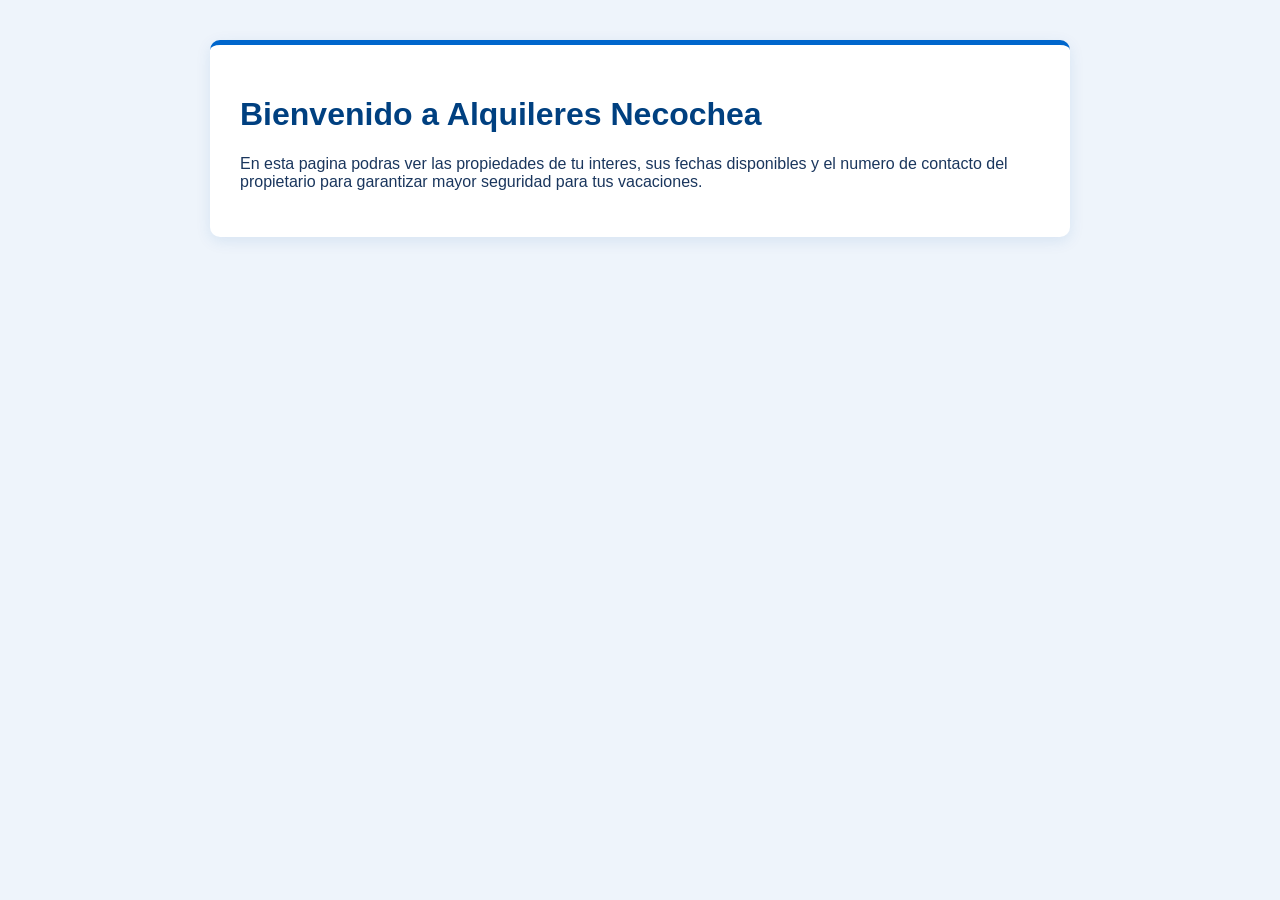
==== static/index.html @ b6dff018 "Primer commit" ====
<!DOCTYPE html>
<html>
<head>
  <title>Alquileres Necochea</title>
  <link rel="stylesheet" href="css/estilos.css">
</head>
<body>
  <div class="container">
    <h1>Bienvenido a Alquileres Necochea</h1>
    <p>En esta pagina podras ver las propiedades de tu interes, sus fechas disponibles y el numero de contacto del propietario para garantizar mayor seguridad para tus vacaciones.</p>
  </div>
</body>
</html>
---- static/css/estilos.css ----
/* style.css */

body {
    font-family: Arial, sans-serif;
    background-color: #eef4fb;
    color: #1a365d;
    margin: 0;
    padding: 40px 20px;
}

.container {
    max-width: 800px;
    margin: 0 auto;
    background-color: #ffffff;
    padding: 30px;
    border-radius: 10px;
    box-shadow: 0 4px 15px rgba(0, 85, 170, 0.1);
    border-top: 5px solid #0066cc;
}

h1, h2 {
    color: #004080;
}

a {
    color: #0066cc;
    text-decoration: none;
    font-weight: bold;
}

a:hover {
    text-decoration: underline;
    color: #003366;
}

button {
    background-color: #0066cc;
    color: #ffffff;
    border: none;
    padding: 10px 20px;
    border-radius: 5px;
    font-size: 16px;
    cursor: pointer;
    transition: background-color 0.3s ease;
}

button:hover {
    background-color: #004080;
}
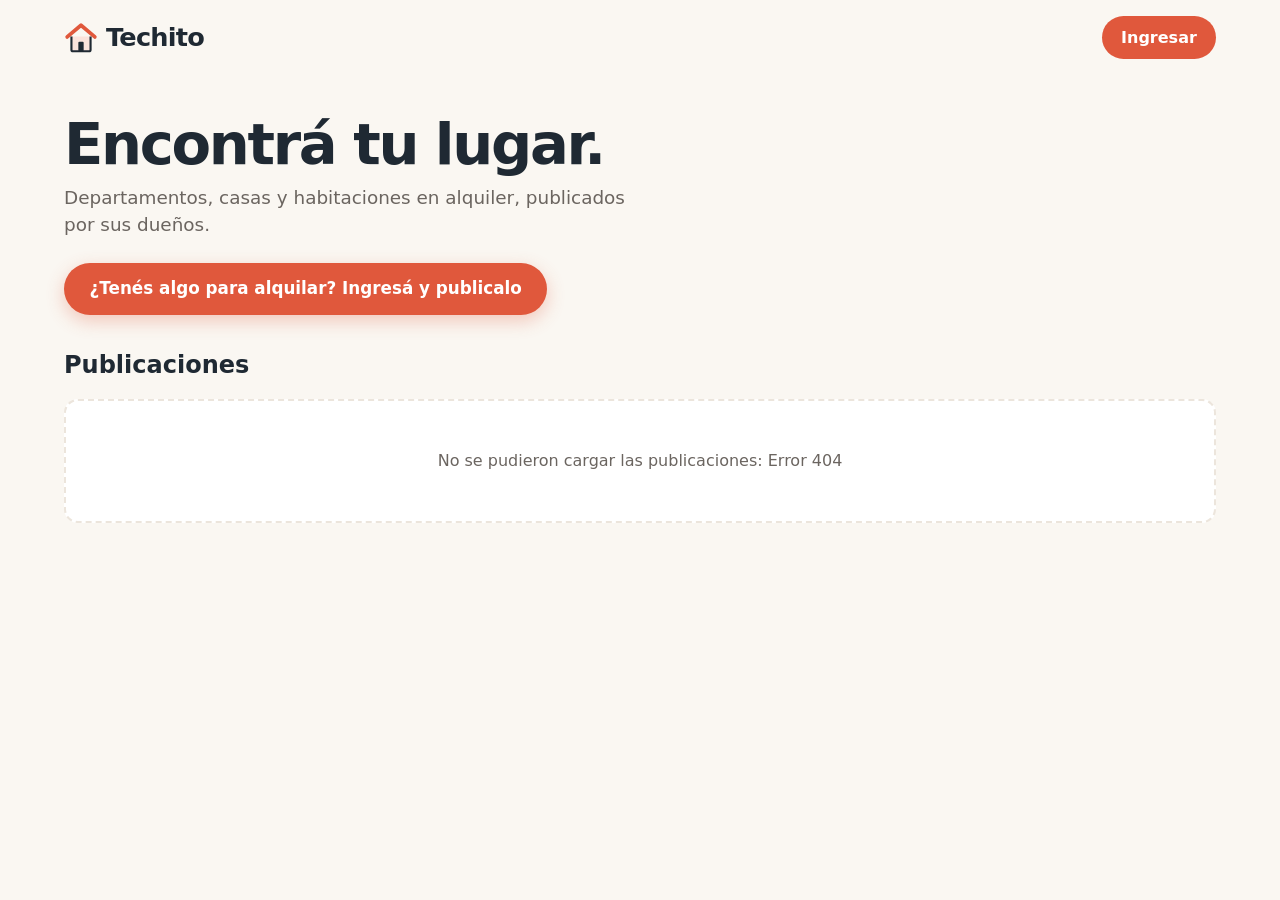
==== commit 72a7c6c8: "Entrega TP4 - Frontend en HTML, CSS y JS (carpeta static/) servido por el mismo servidor Go:   pagin" ====
--- a/static/index.html
+++ b/static/index.html
@@ -1,13 +1,91 @@
 <!DOCTYPE html>
-<html>
+<html lang="es">
 <head>
-  <title>Alquileres Necochea</title>
-  <link rel="stylesheet" href="css/estilos.css">
+    <meta charset="UTF-8">
+    <meta name="viewport" content="width=device-width, initial-scale=1.0">
+    <title>Techito · Encontrá tu lugar</title>
+    <link rel="icon" href="logo.svg" type="image/svg+xml">
+    <link rel="stylesheet" href="styles.css">
 </head>
 <body>
-  <div class="container">
-    <h1>Bienvenido a Alquileres Necochea</h1>
-    <p>En esta pagina podras ver las propiedades de tu interes, sus fechas disponibles y el numero de contacto del propietario para garantizar mayor seguridad para tus vacaciones.</p>
-  </div>
+    <header class="barra">
+        <a class="marca" href="/">
+            <img src="logo.svg" alt="" width="34" height="34">
+            Techito
+        </a>
+        <!-- Lo completa app.js según haya o no sesión -->
+        <div id="zona-sesion" class="sesion"></div>
+    </header>
+
+    <section class="hero">
+        <h1>Encontrá tu lugar.</h1>
+        <p>Departamentos, casas y habitaciones en alquiler, publicados por sus dueños.</p>
+        <div id="zona-publicar"></div>
+    </section>
+
+    <main class="contenido">
+        <div class="encabezado-lista">
+            <h2>Publicaciones</h2>
+            <span id="contador" class="contador"></span>
+        </div>
+        <!-- Contenedor donde JavaScript dibuja las tarjetas -->
+        <ul id="lista-publicaciones" class="grilla"></ul>
+    </main>
+
+    <!-- Formulario para publicar (solo se abre con sesión iniciada) -->
+    <dialog id="dialogo-publicar" class="dialogo">
+        <form id="form-publicacion" class="formulario">
+            <div class="dialogo-titulo">
+                <h2>Publicar una propiedad</h2>
+                <button type="button" class="btn-cerrar" data-cerrar aria-label="Cerrar">×</button>
+            </div>
+
+            <label>
+                Título
+                <input type="text" name="titulo" required maxlength="200" placeholder="Ej: Depto 2 ambientes con balcón">
+            </label>
+
+            <label>
+                Descripción
+                <textarea name="descripcion" rows="4" required placeholder="Contá cómo es, qué incluye, para quién es ideal…"></textarea>
+            </label>
+
+            <div class="fila">
+                <label class="crece">
+                    Calle
+                    <input type="text" name="direccion_calle" required maxlength="255">
+                </label>
+                <label class="angosto">
+                    Número
+                    <input type="text" name="numero_calle" required maxlength="10">
+                </label>
+            </div>
+
+            <label>
+                Ciudad
+                <select name="id_ciudad" id="select-ciudad" required></select>
+            </label>
+
+            <div class="campo-fotos">
+                <span class="etiqueta">Fotos <small>(hasta 8, máximo 5 MB cada una)</small></span>
+                <label class="zona-archivos">
+                    <input type="file" id="input-fotos" accept="image/jpeg,image/png,image/webp,image/gif" multiple>
+                    <span>📷 Elegí fotos o arrastralas acá</span>
+                </label>
+                <ul id="previews" class="previews"></ul>
+            </div>
+
+            <p id="mensaje" class="mensaje" role="status"></p>
+
+            <div class="acciones">
+                <button type="button" class="btn-secundario" data-cerrar>Cancelar</button>
+                <button type="submit" id="btn-enviar">Publicar</button>
+            </div>
+        </form>
+    </dialog>
+
+    <script src="auth.js"></script>
+    <script src="comun.js"></script>
+    <script src="app.js"></script>
 </body>
-</html>+</html>
--- a/static/styles.css
+++ b/static/styles.css
@@ -0,0 +1,858 @@
+/* ==========================================================
+   Techito: estilos
+   ========================================================== */
+
+/* Colores y valores reutilizables (paleta "techo de tejas") */
+:root {
+    --fondo: #faf7f2;
+    --panel: #ffffff;
+    --texto: #1f2933;
+    --suave: #6b6560;
+    --borde: #ece5dc;
+    --primario: #e0583c;
+    --primario-hover: #c84529;
+    --primario-claro: #fbe3dc;
+    --peligro: #c62828;
+    --ok: #2e7d32;
+    --radio: 14px;
+    --sombra: 0 1px 2px rgb(31 41 51 / 6%), 0 4px 16px rgb(31 41 51 / 6%);
+}
+
+* {
+    box-sizing: border-box;
+}
+
+/* Que el atributo hidden gane aunque el elemento tenga display: flex */
+[hidden] {
+    display: none !important;
+}
+
+body {
+    margin: 0;
+    font-family: system-ui, -apple-system, "Segoe UI", Roboto, sans-serif;
+    background: var(--fondo);
+    color: var(--texto);
+    line-height: 1.5;
+}
+
+/* ---------- Botones ---------- */
+
+button,
+.boton,
+.btn-grande {
+    font: inherit;
+    cursor: pointer;
+    border: none;
+    border-radius: 999px;
+    padding: 0.6rem 1.2rem;
+    background: var(--primario);
+    color: white;
+    font-weight: 600;
+    text-decoration: none;
+    display: inline-block;
+}
+
+button:hover,
+.boton:hover,
+.btn-grande:hover {
+    background: var(--primario-hover);
+}
+
+button:disabled {
+    opacity: 0.6;
+    cursor: wait;
+}
+
+.btn-grande {
+    padding: 0.85rem 1.6rem;
+    font-size: 1.05rem;
+    box-shadow: 0 6px 18px rgb(224 88 60 / 30%);
+}
+
+.btn-secundario {
+    background: transparent;
+    color: var(--texto);
+    border: 1px solid var(--borde);
+}
+
+.btn-secundario:hover {
+    background: var(--borde);
+}
+
+/* ---------- Barra superior ---------- */
+
+.barra {
+    display: flex;
+    justify-content: space-between;
+    align-items: center;
+    gap: 1rem;
+    max-width: 1200px;
+    margin: 0 auto;
+    padding: 1rem 1.5rem;
+}
+
+.marca {
+    display: flex;
+    align-items: center;
+    gap: 0.5rem;
+    font-size: 1.6rem;
+    font-weight: 800;
+    letter-spacing: -0.03em;
+    color: var(--texto);
+    text-decoration: none;
+}
+
+.sesion {
+    display: flex;
+    align-items: center;
+    gap: 0.75rem;
+}
+
+.saludo {
+    color: var(--suave);
+}
+
+/* ---------- Hero ---------- */
+
+.hero {
+    max-width: 1200px;
+    margin: 0 auto;
+    padding: 2.5rem 1.5rem 2rem;
+}
+
+.hero h1 {
+    font-size: clamp(2.2rem, 6vw, 3.6rem);
+    line-height: 1.05;
+    letter-spacing: -0.04em;
+    margin: 0 0 0.5rem;
+}
+
+.hero p {
+    color: var(--suave);
+    font-size: 1.15rem;
+    margin: 0 0 1.5rem;
+    max-width: 36rem;
+}
+
+/* ---------- Grilla de publicaciones (CSS Grid) ---------- */
+
+.contenido {
+    max-width: 1200px;
+    margin: 0 auto;
+    padding: 0 1.5rem 3rem;
+}
+
+.encabezado-lista {
+    display: flex;
+    align-items: baseline;
+    gap: 0.75rem;
+}
+
+.encabezado-lista h2 {
+    margin: 0 0 1rem;
+}
+
+.contador {
+    color: var(--suave);
+}
+
+/* auto-fill + minmax: tantas columnas como entren, cada una de al menos 280px */
+.grilla {
+    list-style: none;
+    margin: 0;
+    padding: 0;
+    display: grid;
+    grid-template-columns: repeat(auto-fill, minmax(280px, 1fr));
+    gap: 1.5rem;
+}
+
+.tarjeta {
+    position: relative;
+    background: var(--panel);
+    border-radius: var(--radio);
+    box-shadow: var(--sombra);
+    overflow: hidden;
+    display: flex;
+    flex-direction: column;
+    transition: transform 0.15s, box-shadow 0.15s;
+}
+
+.tarjeta:hover {
+    transform: translateY(-3px);
+    box-shadow: 0 2px 4px rgb(31 41 51 / 6%), 0 12px 28px rgb(31 41 51 / 12%);
+}
+
+/* El link del título se "estira" para cubrir toda la tarjeta */
+.enlace-tarjeta {
+    color: inherit;
+    text-decoration: none;
+}
+
+.enlace-tarjeta::after {
+    content: "";
+    position: absolute;
+    inset: 0;
+}
+
+.tarjeta:has(.enlace-tarjeta:focus-visible) {
+    outline: 3px solid var(--primario);
+    outline-offset: 2px;
+}
+
+.enlace-tarjeta:focus-visible {
+    outline: none;
+}
+
+/* El botón "Eliminar" queda por encima del link estirado */
+.tarjeta .btn-eliminar {
+    position: relative;
+    z-index: 1;
+}
+
+.galeria {
+    position: relative;
+    background: var(--primario-claro);
+}
+
+.portada,
+.sin-foto {
+    display: block;
+    width: 100%;
+    aspect-ratio: 4 / 3;
+    object-fit: cover;
+}
+
+.sin-foto {
+    display: flex;
+    align-items: center;
+    justify-content: center;
+    color: var(--primario);
+    font-weight: 600;
+    background: repeating-linear-gradient(45deg, var(--primario-claro) 0 12px, #fdeee9 12px 24px);
+}
+
+.cantidad-fotos {
+    position: absolute;
+    top: 0.6rem;
+    right: 0.6rem;
+    background: rgb(31 41 51 / 70%);
+    color: white;
+    font-size: 0.8rem;
+    padding: 0.15rem 0.55rem;
+    border-radius: 999px;
+}
+
+.miniatura {
+    flex: 0 0 auto;
+    padding: 0;
+    border-radius: 6px;
+    background: none;
+    border: 2px solid transparent;
+    overflow: hidden;
+    opacity: 0.65;
+}
+
+.miniatura:hover {
+    background: none;
+    opacity: 1;
+}
+
+.miniatura.activa {
+    border-color: var(--primario);
+    opacity: 1;
+}
+
+.miniatura img {
+    display: block;
+    width: 88px;
+    height: 66px;
+    object-fit: cover;
+}
+
+.cuerpo {
+    padding: 1rem 1.1rem 1.1rem;
+    display: flex;
+    flex-direction: column;
+    gap: 0.3rem;
+    flex: 1;
+}
+
+.cuerpo h3 {
+    margin: 0;
+    font-size: 1.15rem;
+    line-height: 1.3;
+}
+
+.cuerpo p {
+    margin: 0;
+}
+
+.ubicacion {
+    color: var(--primario);
+    font-size: 0.85rem;
+    font-weight: 600;
+}
+
+.direccion {
+    color: var(--suave);
+    font-size: 0.9rem;
+}
+
+.descripcion {
+    margin-top: 0.35rem !important;
+    /* como mucho 3 líneas, el resto con "…" */
+    display: -webkit-box;
+    -webkit-line-clamp: 3;
+    -webkit-box-orient: vertical;
+    overflow: hidden;
+}
+
+.pie {
+    margin-top: auto;
+    padding-top: 0.75rem;
+    display: flex;
+    justify-content: space-between;
+    align-items: center;
+    gap: 0.5rem;
+}
+
+.autor {
+    color: var(--suave);
+    font-size: 0.85rem;
+}
+
+.btn-eliminar {
+    background: transparent;
+    color: var(--peligro);
+    border: 1px solid currentColor;
+    padding: 0.3rem 0.85rem;
+    font-size: 0.85rem;
+}
+
+.btn-eliminar:hover {
+    background: var(--peligro);
+    color: white;
+}
+
+.vacio {
+    grid-column: 1 / -1;
+    color: var(--suave);
+    text-align: center;
+    padding: 3rem 1rem;
+    background: var(--panel);
+    border-radius: var(--radio);
+    border: 2px dashed var(--borde);
+}
+
+/* ---------- Formularios ---------- */
+
+.formulario {
+    display: flex;
+    flex-direction: column;
+    gap: 0.9rem;
+}
+
+.formulario label,
+.etiqueta {
+    display: flex;
+    flex-direction: column;
+    gap: 0.3rem;
+    font-size: 0.9rem;
+    font-weight: 600;
+}
+
+.etiqueta small {
+    font-weight: normal;
+    color: var(--suave);
+}
+
+.fila {
+    display: flex;
+    gap: 0.75rem;
+}
+
+.fila .crece {
+    flex: 1;
+}
+
+.fila .angosto {
+    width: 6.5rem;
+}
+
+input,
+textarea,
+select {
+    font: inherit;
+    font-weight: normal;
+    padding: 0.55rem 0.7rem;
+    border: 1px solid var(--borde);
+    border-radius: 8px;
+    width: 100%;
+    background: white;
+    color: var(--texto);
+}
+
+input:focus,
+textarea:focus,
+select:focus {
+    outline: 2px solid var(--primario);
+    outline-offset: 1px;
+}
+
+.mensaje {
+    margin: 0;
+    font-size: 0.9rem;
+    min-height: 1.4em;
+}
+
+.mensaje.ok {
+    color: var(--ok);
+}
+
+.mensaje.error {
+    color: var(--peligro);
+}
+
+/* ---------- Diálogo para publicar ---------- */
+
+.dialogo {
+    border: none;
+    border-radius: var(--radio);
+    padding: 1.5rem;
+    width: min(560px, calc(100% - 2rem));
+    max-height: calc(100% - 2rem);
+    box-shadow: 0 20px 60px rgb(31 41 51 / 30%);
+}
+
+.dialogo::backdrop {
+    background: rgb(31 41 51 / 55%);
+}
+
+.dialogo-titulo {
+    display: flex;
+    justify-content: space-between;
+    align-items: center;
+}
+
+.dialogo-titulo h2 {
+    margin: 0;
+}
+
+.btn-cerrar {
+    background: transparent;
+    color: var(--suave);
+    font-size: 1.6rem;
+    line-height: 1;
+    padding: 0.1rem 0.6rem;
+}
+
+.btn-cerrar:hover {
+    background: var(--borde);
+}
+
+.campo-fotos {
+    display: flex;
+    flex-direction: column;
+    gap: 0.5rem;
+}
+
+/* El input de archivos ocupa toda la zona pero es invisible:
+   así funciona tanto el click como arrastrar y soltar */
+.zona-archivos {
+    position: relative;
+    border: 2px dashed var(--primario);
+    border-radius: 10px;
+    background: #fff8f5;
+    padding: 1.2rem;
+    text-align: center;
+    color: var(--primario);
+    cursor: pointer;
+}
+
+.zona-archivos:hover,
+.zona-archivos:focus-within {
+    background: var(--primario-claro);
+}
+
+.zona-archivos input {
+    position: absolute;
+    inset: 0;
+    opacity: 0;
+    cursor: pointer;
+}
+
+.previews {
+    list-style: none;
+    margin: 0;
+    padding: 0;
+    display: grid;
+    grid-template-columns: repeat(auto-fill, minmax(84px, 1fr));
+    gap: 0.5rem;
+}
+
+.preview {
+    position: relative;
+}
+
+.preview img {
+    display: block;
+    width: 100%;
+    aspect-ratio: 1;
+    object-fit: cover;
+    border-radius: 8px;
+}
+
+/* La primera foto es la portada */
+.preview.principal::after {
+    content: "Portada";
+    position: absolute;
+    left: 4px;
+    bottom: 4px;
+    background: var(--primario);
+    color: white;
+    font-size: 0.7rem;
+    font-weight: 600;
+    padding: 0 0.4rem;
+    border-radius: 4px;
+}
+
+.quitar {
+    position: absolute;
+    top: 4px;
+    right: 4px;
+    width: 24px;
+    height: 24px;
+    padding: 0;
+    line-height: 1;
+    background: rgb(31 41 51 / 75%);
+}
+
+.acciones {
+    display: flex;
+    justify-content: flex-end;
+    gap: 0.6rem;
+}
+
+/* ---------- Página de login ---------- */
+
+.pagina-login {
+    min-height: 100vh;
+    display: flex;
+    flex-direction: column;
+    align-items: center;
+    justify-content: center;
+    gap: 1rem;
+    padding: 1.5rem;
+}
+
+.panel {
+    background: var(--panel);
+    border-radius: var(--radio);
+    box-shadow: var(--sombra);
+    padding: 1.5rem;
+}
+
+.caja-login {
+    width: 100%;
+    max-width: 420px;
+}
+
+.caja-login .marca {
+    justify-content: center;
+    margin-bottom: 0.25rem;
+}
+
+.caja-login .lema {
+    text-align: center;
+    color: var(--suave);
+    margin: 0 0 1.25rem;
+}
+
+.pestanias {
+    display: grid;
+    grid-template-columns: 1fr 1fr;
+    margin-bottom: 1.25rem;
+    border-bottom: 1px solid var(--borde);
+}
+
+.pestania {
+    background: transparent;
+    color: var(--suave);
+    border-radius: 0;
+    border-bottom: 2px solid transparent;
+}
+
+.pestania:hover {
+    background: var(--fondo);
+}
+
+.pestania.activa {
+    color: var(--primario);
+    border-bottom-color: var(--primario);
+}
+
+.caja-login .mensaje {
+    margin-top: 0.75rem;
+}
+
+.volver {
+    color: var(--suave);
+}
+
+/* ---------- Página de detalle (/propiedad/{id}) ---------- */
+
+.detalle {
+    max-width: 1200px;
+    margin: 0 auto;
+    padding: 0.5rem 1.5rem 3rem;
+}
+
+.detalle > .volver {
+    display: inline-block;
+    margin-bottom: 1rem;
+    text-decoration: none;
+}
+
+.detalle > .volver:hover {
+    color: var(--primario);
+}
+
+.cargando {
+    color: var(--suave);
+}
+
+.encabezado-detalle {
+    margin-bottom: 1.5rem;
+}
+
+.encabezado-detalle h1 {
+    font-size: clamp(1.8rem, 4vw, 2.6rem);
+    line-height: 1.15;
+    letter-spacing: -0.03em;
+    margin: 0.2rem 0;
+}
+
+.encabezado-detalle p {
+    margin: 0;
+}
+
+/* Grid de dos columnas: contenido + tarjeta de contacto */
+.layout-detalle {
+    display: grid;
+    grid-template-columns: minmax(0, 1fr) 340px;
+    gap: 2rem;
+    align-items: start;
+}
+
+.columna-principal {
+    display: flex;
+    flex-direction: column;
+    gap: 1.5rem;
+}
+
+.galeria-detalle .sin-foto {
+    border-radius: var(--radio);
+    aspect-ratio: 16 / 9;
+}
+
+.visor {
+    position: relative;
+    aspect-ratio: 16 / 10;
+    background: var(--texto);
+    border-radius: var(--radio);
+    overflow: hidden;
+}
+
+/* contain: la foto se ve entera, sin recortar */
+.foto-principal {
+    display: block;
+    width: 100%;
+    height: 100%;
+    object-fit: contain;
+}
+
+.flecha {
+    position: absolute;
+    top: 50%;
+    transform: translateY(-50%);
+    width: 44px;
+    height: 44px;
+    padding: 0;
+    font-size: 1.8rem;
+    line-height: 1;
+    background: rgb(255 255 255 / 85%);
+    color: var(--texto);
+    box-shadow: var(--sombra);
+}
+
+.flecha:hover {
+    background: white;
+}
+
+.anterior {
+    left: 0.75rem;
+}
+
+.siguiente {
+    right: 0.75rem;
+}
+
+.contador-fotos {
+    position: absolute;
+    right: 0.75rem;
+    bottom: 0.75rem;
+    background: rgb(31 41 51 / 70%);
+    color: white;
+    font-size: 0.85rem;
+    padding: 0.15rem 0.6rem;
+    border-radius: 999px;
+}
+
+.tira-miniaturas {
+    display: flex;
+    gap: 0.5rem;
+    margin-top: 0.6rem;
+    overflow-x: auto;
+    padding-bottom: 0.25rem;
+}
+
+.tira-miniaturas:empty {
+    display: none;
+}
+
+.bloque {
+    background: var(--panel);
+    border-radius: var(--radio);
+    box-shadow: var(--sombra);
+    padding: 1.25rem 1.5rem;
+}
+
+.bloque h2,
+.contacto h2 {
+    font-size: 1.15rem;
+    margin: 0 0 0.75rem;
+}
+
+/* Respeta los saltos de línea que escribió el dueño */
+.texto-largo {
+    margin: 0;
+    white-space: pre-line;
+}
+
+.datos-ubicacion {
+    display: grid;
+    grid-template-columns: max-content 1fr;
+    gap: 0.4rem 1.5rem;
+    margin: 0;
+}
+
+.datos-ubicacion dt {
+    color: var(--suave);
+}
+
+.datos-ubicacion dd {
+    margin: 0;
+    font-weight: 600;
+}
+
+/* Tarjeta de contacto: queda fija al bajar */
+.contacto {
+    position: sticky;
+    top: 1rem;
+    background: var(--panel);
+    border-radius: var(--radio);
+    box-shadow: var(--sombra);
+    padding: 1.25rem 1.5rem;
+}
+
+.persona {
+    display: flex;
+    align-items: center;
+    gap: 0.75rem;
+    margin-bottom: 1rem;
+}
+
+.avatar {
+    display: grid;
+    place-items: center;
+    width: 48px;
+    height: 48px;
+    border-radius: 50%;
+    background: var(--primario-claro);
+    color: var(--primario);
+    font-weight: 800;
+}
+
+.nombre-dueno {
+    font-weight: 700;
+    font-size: 1.05rem;
+}
+
+.datos-contacto {
+    display: flex;
+    flex-direction: column;
+    gap: 0.6rem;
+}
+
+.datos-contacto .nota {
+    margin: 0;
+    color: var(--suave);
+}
+
+.dato {
+    color: var(--texto);
+    text-decoration: none;
+    padding: 0.6rem 0.8rem;
+    border: 1px solid var(--borde);
+    border-radius: 10px;
+    overflow-wrap: anywhere;
+}
+
+.dato:hover {
+    border-color: var(--primario);
+    color: var(--primario);
+}
+
+.boton-ancho {
+    text-align: center;
+}
+
+.aviso {
+    text-align: center;
+    padding: 3rem 1rem;
+}
+
+.aviso p {
+    color: var(--suave);
+    margin-bottom: 1.5rem;
+}
+
+@media (max-width: 860px) {
+    .layout-detalle {
+        grid-template-columns: 1fr;
+    }
+
+    .contacto {
+        position: static;
+    }
+}
+
+/* ---------- Pantallas chicas ---------- */
+
+@media (max-width: 600px) {
+    .hero {
+        padding-top: 1.5rem;
+    }
+
+    .saludo {
+        display: none;
+    }
+
+    .fila {
+        flex-direction: column;
+    }
+
+    .fila .angosto {
+        width: auto;
+    }
+}
